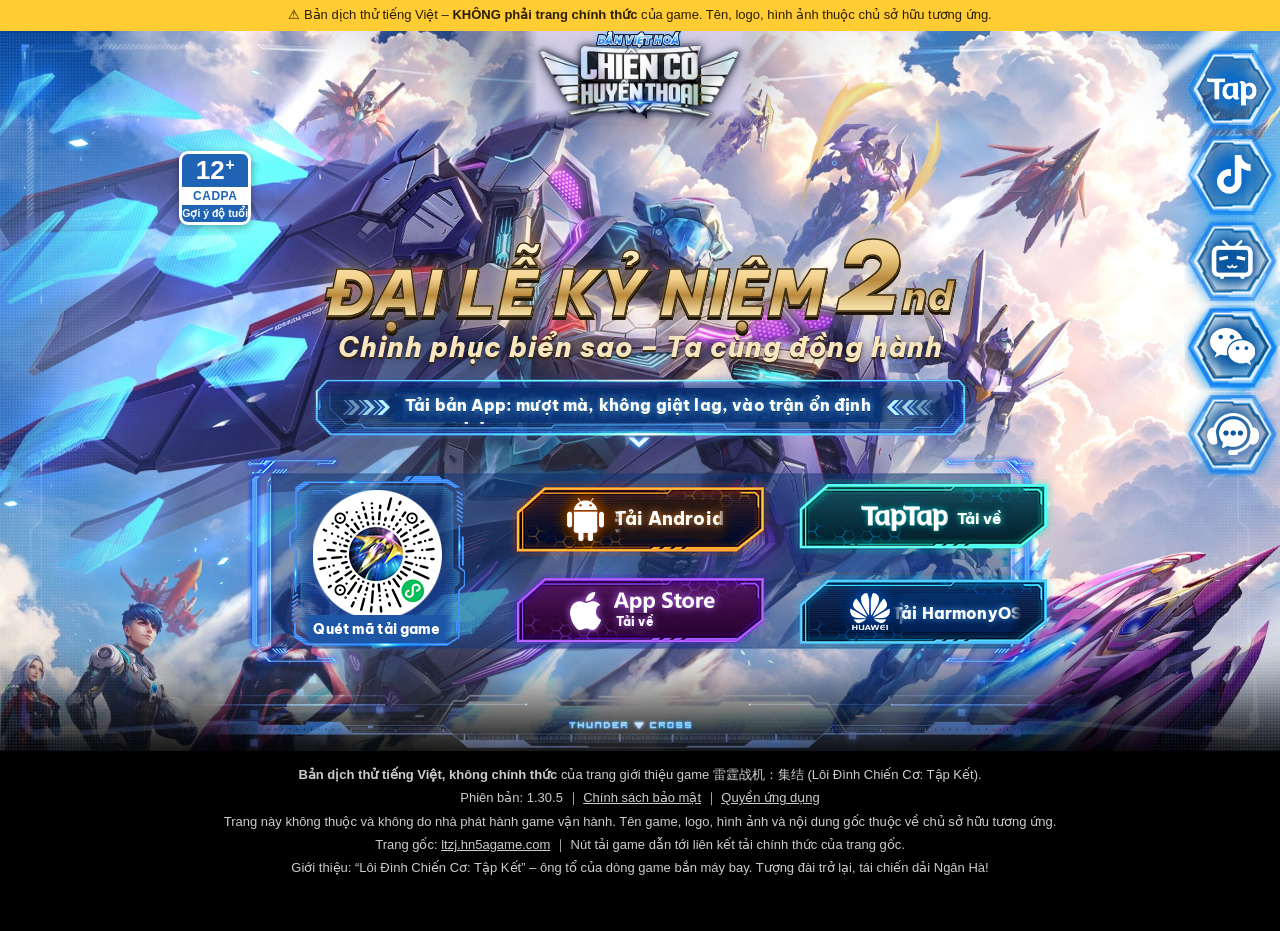
==== index.html @ c0c1bcb3 "Dua anh goc ve du an, xoa logo cu, them canh bao khong chinh thuc va index.html cho GitHub Pages" ====
<!DOCTYPE html>
<html lang="vi">
<head>
  <meta charset="utf-8">
  <meta name="viewport" content="width=device-width, initial-scale=1.0">
  <title>Chiến Cơ Huyền Thoại – bản Việt hoá (không chính thức)</title>
  <!-- GitHub Pages mở index.html đầu tiên → chuyển sang trang chủ -->
  <meta http-equiv="refresh" content="0; url=chien-co-huyen-thoai.html">
  <link rel="icon" href="favicon.ico">
  <style>body { font-family: "Segoe UI", Roboto, Arial, sans-serif; background: #0b0f1a; color: #e8eef8; text-align: center; padding: 40px 16px; } a { color: #5fc3ff; }</style>
</head>
<body>
  <p>Đang chuyển tới trang chủ… Nếu không tự chuyển, <a href="chien-co-huyen-thoai.html">bấm vào đây</a>.</p>
</body>
</html>
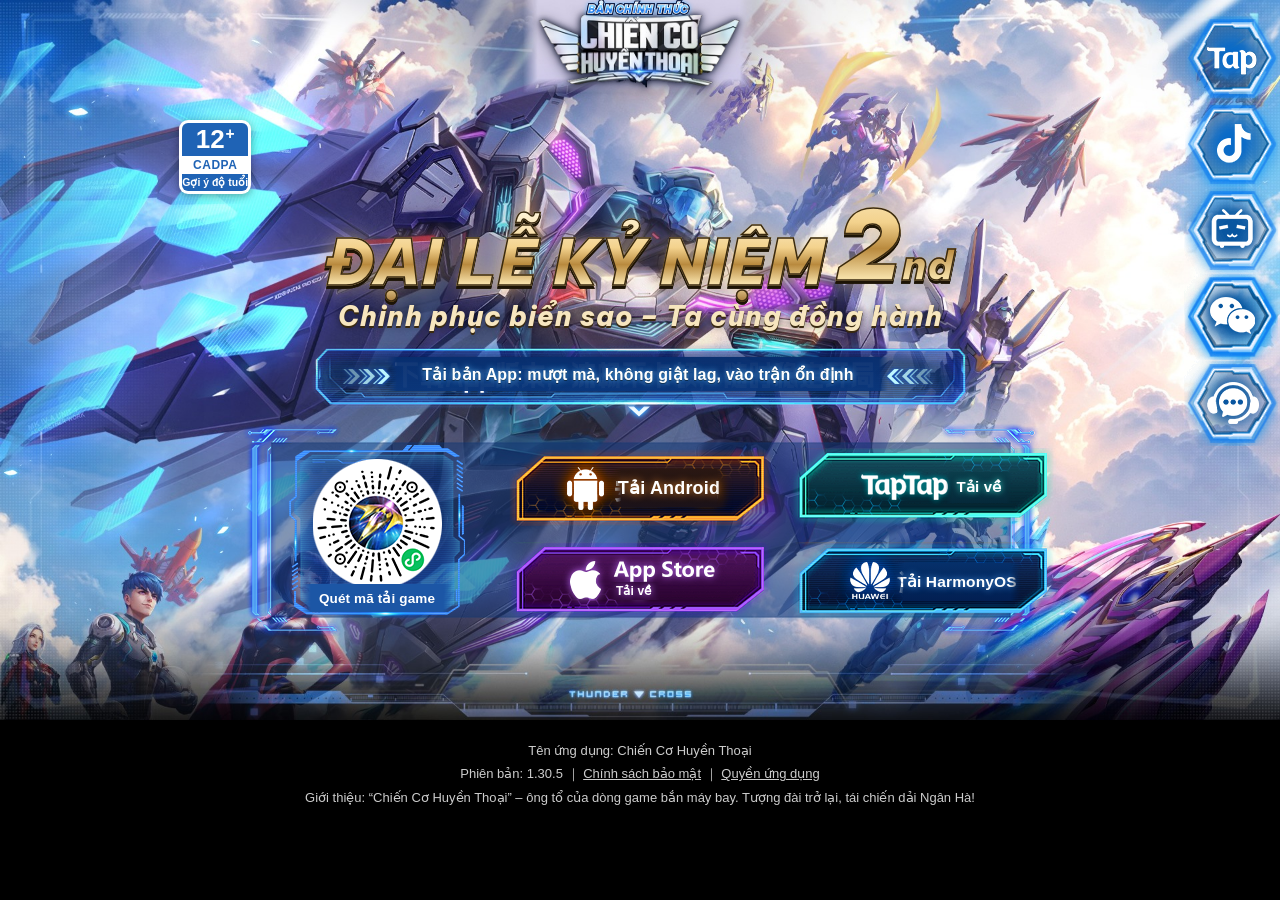
==== commit 0816c945: "Bo dai canh bao va ghi chu khong chinh thuc" ====
--- a/index.html
+++ b/index.html
@@ -3,7 +3,7 @@
 <head>
   <meta charset="utf-8">
   <meta name="viewport" content="width=device-width, initial-scale=1.0">
-  <title>Chiến Cơ Huyền Thoại – bản Việt hoá (không chính thức)</title>
+  <title>Chiến Cơ Huyền Thoại</title>
   <!-- GitHub Pages mở index.html đầu tiên → chuyển sang trang chủ -->
   <meta http-equiv="refresh" content="0; url=chien-co-huyen-thoai.html">
   <link rel="icon" href="favicon.ico">
